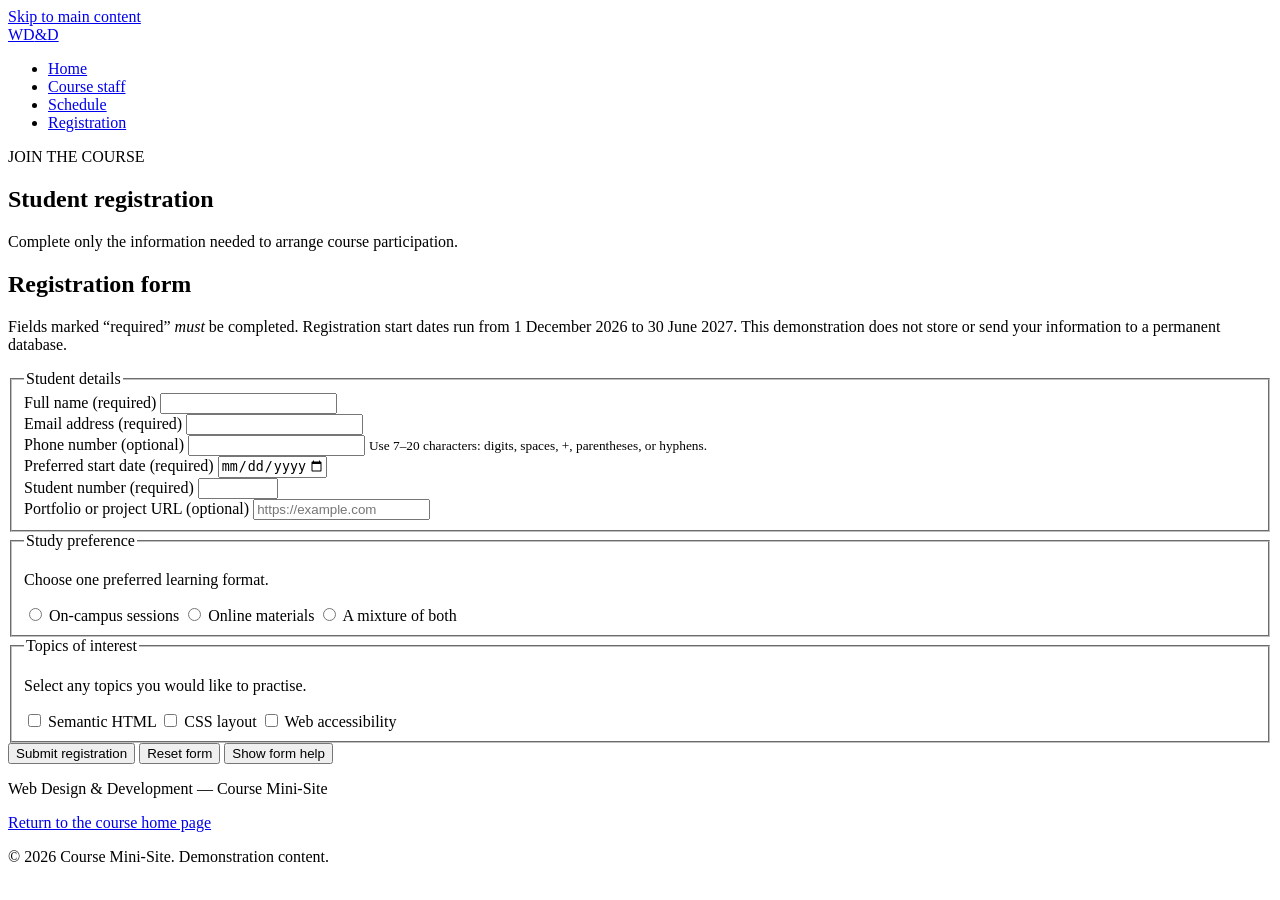
==== register.html @ 67a7a3f3 "Create register.html" ====
<!doctype html>
<html lang="en">
<head>
  <meta charset="utf-8">
  <meta name="viewport" content="width=device-width, initial-scale=1">
  <meta name="description" content="Demonstration registration form for the Web Design and Development course.">
  <title>Registration | Web Design &amp; Development</title>
  <link rel="stylesheet" href="styles.css">
  <script src="script.js" defer></script>
</head>
<body>
  <a class="skip-link" href="#main-content">Skip to main content</a>
  <header class="site-header">
    <div class="header-inner">
      <a class="brand" href="index.html" aria-label="Web Design and Development course home">WD<span>&amp;</span>D</a>
      <nav aria-label="Main navigation">
        <ul class="nav-list">
          <li><a href="index.html">Home</a></li>
          <li><a href="staff.html">Course staff</a></li>
          <li><a href="schedule.html">Schedule</a></li>
          <li><a href="register.html" aria-current="page">Registration</a></li>
        </ul>
      </nav>
    </div>
  </header>

  <main id="main-content" class="page-shell" tabindex="-1">
    <section class="page-intro">
      <p class="eyebrow">JOIN THE COURSE</p>
      <h1>Student registration</h1>
      <p class="lead">Complete only the information needed to arrange course participation.</p>
    </section>

    <section class="content-card form-card" aria-labelledby="form-heading">
      <h2 id="form-heading">Registration form</h2>
      <p>Fields marked “required” <em>must</em> be completed. Registration start dates run from <time datetime="2026-12-01">1 December 2026</time> to <time datetime="2027-06-30">30 June 2027</time>. This demonstration does not store or send your information to a permanent database.</p>

      <form id="registration-form" action="/submit" method="post">
        <fieldset>
          <legend>Student details</legend>
          <div class="form-grid">
            <div class="field">
              <label for="student-name">Full name (required)</label>
              <input id="student-name" name="student_name" type="text" autocomplete="name" minlength="2" maxlength="60" required>
            </div>
            <div class="field">
              <label for="student-email">Email address (required)</label>
              <input id="student-email" name="email" type="email" autocomplete="email" maxlength="100" required>
            </div>
            <div class="field">
              <label for="student-phone">Phone number (optional)</label>
              <input id="student-phone" name="phone" type="tel" autocomplete="tel" pattern="[0-9+\(\) \-]{7,20}" aria-describedby="phone-help">
              <small id="phone-help">Use 7–20 characters: digits, spaces, +, parentheses, or hyphens.</small>
            </div>
            <div class="field">
              <label for="start-date">Preferred start date (required)</label>
              <input id="start-date" name="start_date" type="date" min="2026-12-01" max="2027-06-30" required>
            </div>
            <div class="field">
              <label for="student-number">Student number (required)</label>
              <input id="student-number" name="student_number" type="number" min="1" max="999999" step="1" required>
            </div>
            <div class="field">
              <label for="portfolio-url">Portfolio or project URL (optional)</label>
              <input id="portfolio-url" name="portfolio_url" type="url" placeholder="https://example.com">
            </div>
          </div>
        </fieldset>

        <fieldset>
          <legend>Study preference</legend>
          <p class="fieldset-hint">Choose one preferred learning format.</p>
          <div class="choice-list">
            <label for="fmt-on-campus"><input id="fmt-on-campus" type="radio" name="study_format" value="on-campus" required> On-campus sessions</label>
            <label for="fmt-online"><input id="fmt-online" type="radio" name="study_format" value="online"> Online materials</label>
            <label for="fmt-mixed"><input id="fmt-mixed" type="radio" name="study_format" value="mixed"> A mixture of both</label>
          </div>
        </fieldset>

        <fieldset>
          <legend>Topics of interest</legend>
          <p class="fieldset-hint">Select any topics you would like to practise.</p>
          <div class="choice-list">
            <label for="topic-html"><input id="topic-html" type="checkbox" name="topic_html" value="yes"> Semantic HTML</label>
            <label for="topic-css"><input id="topic-css" type="checkbox" name="topic_css" value="yes"> CSS layout</label>
            <label for="topic-accessibility"><input id="topic-accessibility" type="checkbox" name="topic_accessibility" value="yes"> Web accessibility</label>
          </div>
        </fieldset>

        <div class="form-actions">
          <button class="primary-button" type="submit">Submit registration</button>
          <button class="secondary-button" type="reset">Reset form</button>
          <button class="secondary-button" type="button" id="help-button">Show form help</button>
        </div>
        <p id="form-help" class="status-message" hidden>Complete the required fields, choose one study preference, and check that your email address is valid.</p>
        <p id="form-status" class="status-message" role="status" aria-live="polite"></p>
      </form>
    </section>
  </main>

  <footer class="site-footer">
    <p>Web Design &amp; Development — Course Mini-Site</p>
    <p><a href="index.html#main-content">Return to the course home page</a></p>
    <p>&copy; 2026 Course Mini-Site. Demonstration content.</p>
  </footer>
</body>
</html>
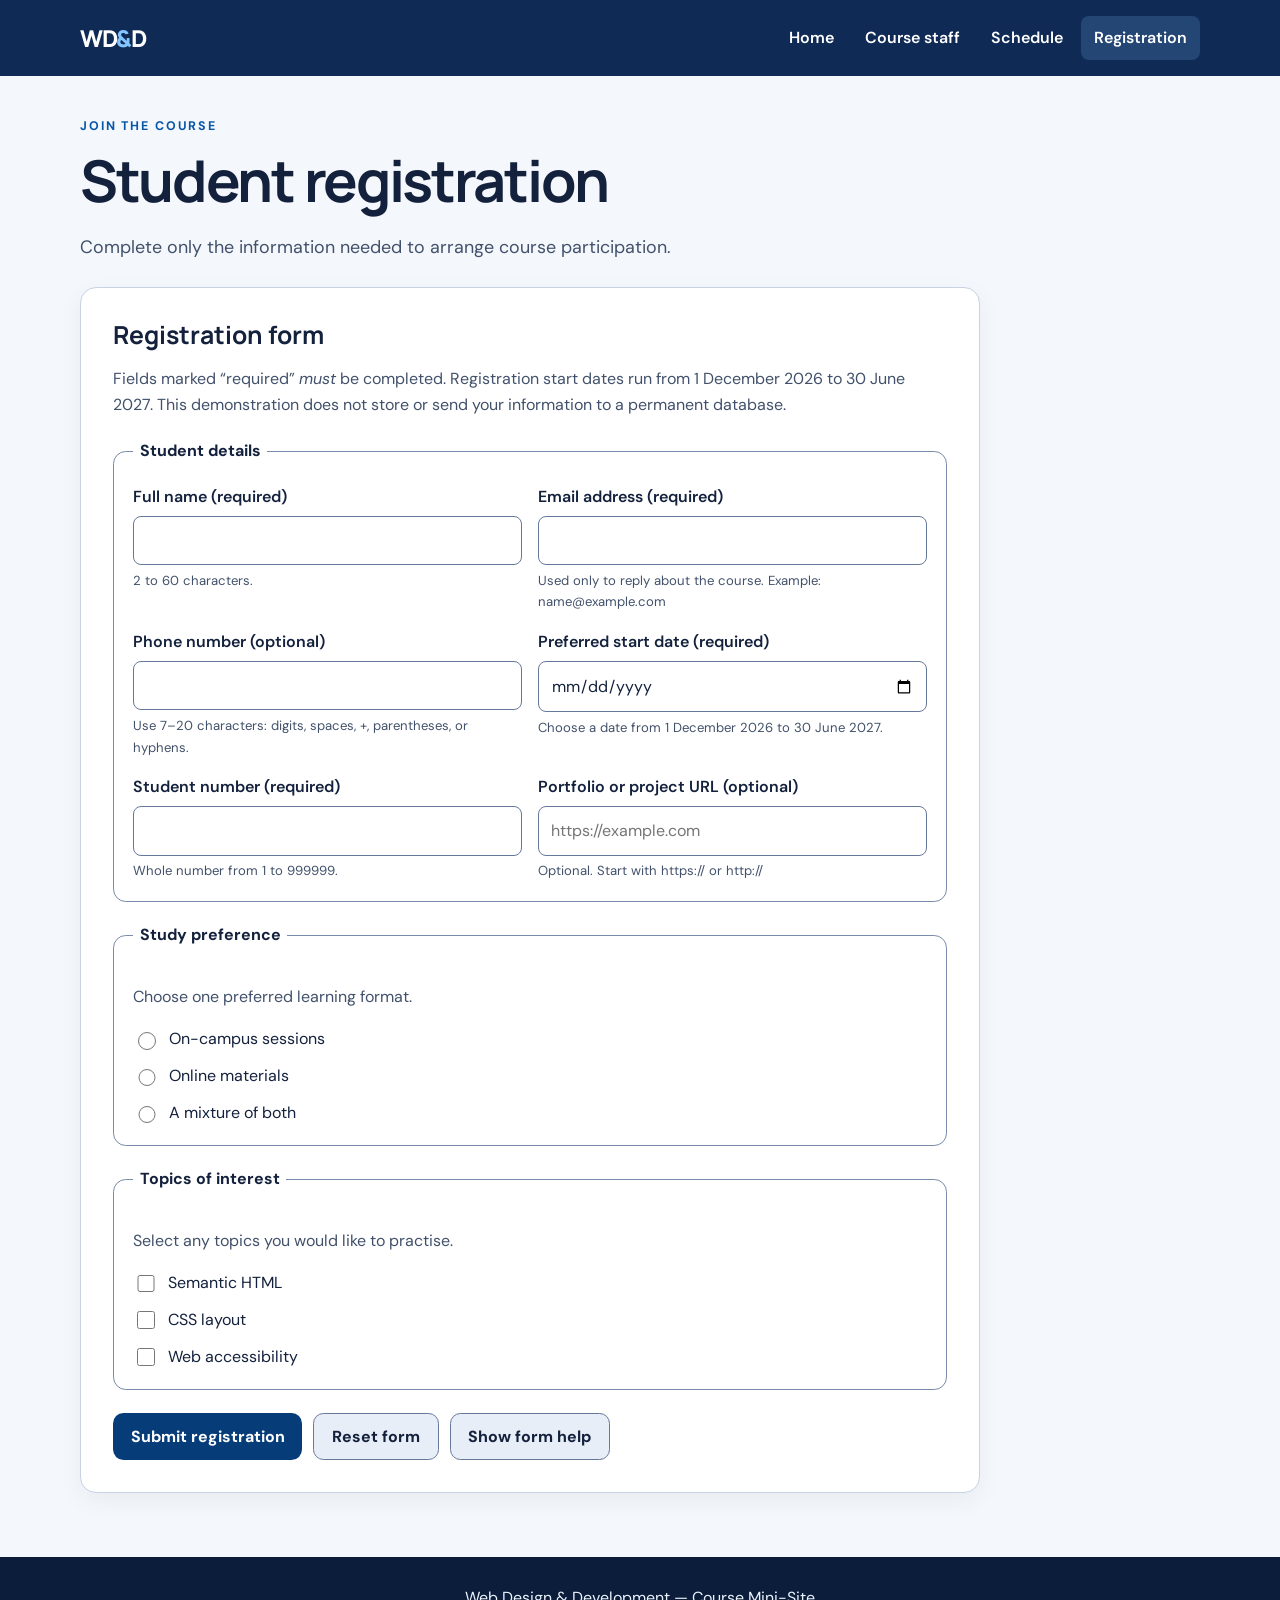
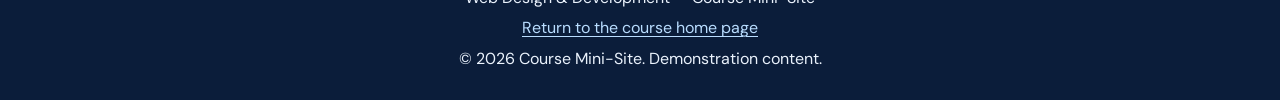
==== commit 7b9f4216: "Add root files with correct names" ====
--- a/register.html
+++ b/register.html
@@ -5,6 +5,7 @@
   <meta name="viewport" content="width=device-width, initial-scale=1">
   <meta name="description" content="Demonstration registration form for the Web Design and Development course.">
   <title>Registration | Web Design &amp; Development</title>
+  <link rel="icon" href="assets/course-illustration.svg" type="image/svg+xml">
   <link rel="stylesheet" href="styles.css">
   <script src="script.js" defer></script>
 </head>
@@ -41,11 +42,13 @@
           <div class="form-grid">
             <div class="field">
               <label for="student-name">Full name (required)</label>
-              <input id="student-name" name="student_name" type="text" autocomplete="name" minlength="2" maxlength="60" required>
+              <input id="student-name" name="student_name" type="text" autocomplete="name" minlength="2" maxlength="60" aria-describedby="name-help" required>
+              <small id="name-help">2 to 60 characters.</small>
             </div>
             <div class="field">
               <label for="student-email">Email address (required)</label>
-              <input id="student-email" name="email" type="email" autocomplete="email" maxlength="100" required>
+              <input id="student-email" name="email" type="email" autocomplete="email" maxlength="100" aria-describedby="email-help" required>
+              <small id="email-help">Used only to reply about the course. Example: name@example.com</small>
             </div>
             <div class="field">
               <label for="student-phone">Phone number (optional)</label>
@@ -54,15 +57,18 @@
             </div>
             <div class="field">
               <label for="start-date">Preferred start date (required)</label>
-              <input id="start-date" name="start_date" type="date" min="2026-12-01" max="2027-06-30" required>
+              <input id="start-date" name="start_date" type="date" min="2026-12-01" max="2027-06-30" aria-describedby="date-help" required>
+              <small id="date-help">Choose a date from 1 December 2026 to 30 June 2027.</small>
             </div>
             <div class="field">
               <label for="student-number">Student number (required)</label>
-              <input id="student-number" name="student_number" type="number" min="1" max="999999" step="1" required>
+              <input id="student-number" name="student_number" type="number" min="1" max="999999" step="1" aria-describedby="number-help" required>
+              <small id="number-help">Whole number from 1 to 999999.</small>
             </div>
             <div class="field">
               <label for="portfolio-url">Portfolio or project URL (optional)</label>
-              <input id="portfolio-url" name="portfolio_url" type="url" placeholder="https://example.com">
+              <input id="portfolio-url" name="portfolio_url" type="url" placeholder="https://example.com" aria-describedby="url-help">
+              <small id="url-help">Optional. Start with https:// or http://</small>
             </div>
           </div>
         </fieldset>
@@ -71,9 +77,9 @@
           <legend>Study preference</legend>
           <p class="fieldset-hint">Choose one preferred learning format.</p>
           <div class="choice-list">
-            <label for="fmt-on-campus"><input id="fmt-on-campus" type="radio" name="study_format" value="on-campus" required> On-campus sessions</label>
-            <label for="fmt-online"><input id="fmt-online" type="radio" name="study_format" value="online"> Online materials</label>
-            <label for="fmt-mixed"><input id="fmt-mixed" type="radio" name="study_format" value="mixed"> A mixture of both</label>
+            <div class="choice"><input id="fmt-on-campus" type="radio" name="study_format" value="on-campus" required><label for="fmt-on-campus">On-campus sessions</label></div>
+            <div class="choice"><input id="fmt-online" type="radio" name="study_format" value="online"><label for="fmt-online">Online materials</label></div>
+            <div class="choice"><input id="fmt-mixed" type="radio" name="study_format" value="mixed"><label for="fmt-mixed">A mixture of both</label></div>
           </div>
         </fieldset>
 
@@ -81,9 +87,9 @@
           <legend>Topics of interest</legend>
           <p class="fieldset-hint">Select any topics you would like to practise.</p>
           <div class="choice-list">
-            <label for="topic-html"><input id="topic-html" type="checkbox" name="topic_html" value="yes"> Semantic HTML</label>
-            <label for="topic-css"><input id="topic-css" type="checkbox" name="topic_css" value="yes"> CSS layout</label>
-            <label for="topic-accessibility"><input id="topic-accessibility" type="checkbox" name="topic_accessibility" value="yes"> Web accessibility</label>
+            <div class="choice"><input id="topic-html" type="checkbox" name="topic_html" value="yes"><label for="topic-html">Semantic HTML</label></div>
+            <div class="choice"><input id="topic-css" type="checkbox" name="topic_css" value="yes"><label for="topic-css">CSS layout</label></div>
+            <div class="choice"><input id="topic-accessibility" type="checkbox" name="topic_accessibility" value="yes"><label for="topic-accessibility">Web accessibility</label></div>
           </div>
         </fieldset>
 
@@ -101,7 +107,7 @@
   <footer class="site-footer">
     <p>Web Design &amp; Development — Course Mini-Site</p>
     <p><a href="index.html#main-content">Return to the course home page</a></p>
-    <p>&copy; 2026 Course Mini-Site. Demonstration content.</p>
+    <p>&copy; <time datetime="2026">2026</time> Course Mini-Site. Demonstration content.</p>
   </footer>
 </body>
 </html>
--- a/styles.css
+++ b/styles.css
@@ -0,0 +1,132 @@
+@import url('https://fonts.googleapis.com/css2?family=DM+Sans:wght@400;500;600;700&family=Manrope:wght@600;700;800&display=swap');
+
+:root {
+  color-scheme: light;
+  --ink: #14213d;
+  --muted: #42516b;
+  --paper: #f4f7fb;
+  --surface: #ffffff;
+  --line: #c7d2e2;
+  --navy: #102a56;
+  --blue: #0756a8;
+  --blue-dark: #063d79;
+  --pale: #e8f1fc;
+  --focus: #ffbf47;
+}
+
+* { box-sizing: border-box; }
+html { scroll-behavior: smooth; }
+body {
+  margin: 0;
+  background: var(--paper);
+  color: var(--ink);
+  font-family: "DM Sans", Arial, sans-serif;
+  font-size: 16px;
+  line-height: 1.65;
+}
+a { color: var(--blue-dark); text-decoration-thickness: 1px; text-underline-offset: 3px; }
+a:hover { text-decoration-thickness: 2px; }
+a:focus-visible, button:focus-visible, input:focus-visible, .table-wrap:focus-visible {
+  outline: 3px solid var(--navy);
+  outline-offset: 3px;
+  box-shadow: 0 0 0 3px var(--focus);
+}
+.skip-link {
+  position: absolute; left: 1rem; top: -5rem; z-index: 10;
+  background: #fff; color: var(--ink); padding: .75rem 1rem; border-radius: .5rem;
+}
+.skip-link:focus { top: 1rem; }
+.site-header { background: var(--navy); color: #fff; }
+.header-inner {
+  width: min(1120px, calc(100% - 2rem)); margin: auto;
+  min-height: 76px; display: flex; align-items: center; justify-content: space-between; gap: 1.5rem;
+}
+.brand { color: #fff; font: 800 1.45rem Manrope, sans-serif; text-decoration: none; letter-spacing: -.06em; }
+.brand span { color: #83c5ff; }
+.nav-list { display: flex; flex-wrap: wrap; gap: .35rem; list-style: none; margin: 0; padding: 0; }
+.nav-list a {
+  display: inline-block; color: #fff; text-decoration: none;
+  padding: .55rem .8rem; border-radius: .5rem; font-weight: 600;
+}
+.nav-list a:hover, .nav-list a[aria-current="page"] { background: #244675; }
+.page-shell:focus { outline: none; }
+.page-shell { width: min(1120px, calc(100% - 2rem)); margin: 2.5rem auto 4rem; }
+.hero {
+  padding: clamp(2rem, 6vw, 4.5rem); border-radius: 1.4rem;
+  color: #fff; background: linear-gradient(120deg, #102a56, #0756a8);
+  margin-bottom: 1.5rem;
+}
+.eyebrow { color: #b3dbff; font-size: .78rem; font-weight: 700; letter-spacing: .15em; margin: 0 0 .6rem; }
+h1, h2, h3 { font-family: Manrope, "DM Sans", sans-serif; line-height: 1.2; }
+h1 { font-size: clamp(2.2rem, 5vw, 3.6rem); margin: 0 0 1rem; letter-spacing: -.04em; }
+h2 { font-size: 1.55rem; margin: 0 0 1rem; }
+h3 { font-size: 1.12rem; margin: 1.5rem 0 .55rem; }
+.hero .lead { max-width: 650px; color: #e8f3ff; }
+.lead { color: var(--muted); font-size: 1.12rem; max-width: 760px; }
+.button-link, .primary-button, .secondary-button {
+  display: inline-block; border: 0; border-radius: .65rem; padding: .75rem 1.1rem;
+  font: 700 1rem "DM Sans", sans-serif; cursor: pointer; text-decoration: none;
+}
+.button-link, .primary-button { background: #fff; color: var(--blue-dark); }
+.button-link:hover { background: #e8f1fc; }
+.primary-button { background: var(--blue-dark); color: #fff; }
+.primary-button:hover { background: #102a56; }
+.secondary-button { background: #e8eef7; color: var(--ink); border: 1px solid #66789a; }
+.secondary-button:hover { background: #dce7f5; }
+.content-grid { display: grid; grid-template-columns: minmax(0, 1.7fr) minmax(250px, .9fr); gap: 1.5rem; align-items: start; }
+.content-card, .sidebar {
+  background: var(--surface); border: 1px solid var(--line); border-radius: 1rem;
+  padding: clamp(1.25rem, 3vw, 2rem); box-shadow: 0 8px 24px rgba(16,42,86,.05);
+}
+.content-card + .content-card { margin-top: 1.5rem; }
+.content-card p, .sidebar p { color: var(--muted); }
+.content-card h2:not(:first-child) { margin-top: 2rem; }
+.sidebar { background: #edf4fc; }
+.sidebar h2 { font-size: 1.3rem; }
+.sidebar dt, .definition-list dt { font-weight: 700; margin-top: .8rem; }
+.sidebar dd, .definition-list dd { margin: .15rem 0 0; color: var(--muted); }
+.sidebar ul { padding-left: 1.2rem; }
+.course-figure, .staff-figure { margin: 1.5rem 0; }
+.course-figure img, .staff-figure img { display: block; width: 100%; max-width: 560px; border-radius: .8rem; background: #e8f1fc; }
+figcaption { margin-top: .5rem; color: var(--muted); font-size: .92rem; }
+.date-list { padding-left: 1.25rem; }
+.page-intro { margin-bottom: 1.5rem; }
+.page-intro .eyebrow { color: var(--blue); }
+.table-wrap { overflow-x: auto; }
+table { width: 100%; border-collapse: collapse; min-width: 680px; margin: .5rem 0 1rem; }
+caption { text-align: left; font-weight: 700; color: var(--ink); padding: .75rem 0; }
+th, td { border: 1px solid #aebdd1; padding: .85rem; text-align: left; vertical-align: top; }
+thead th { background: #dceafa; color: #14213d; }
+tbody th { background: #edf4fc; }
+tfoot th, tfoot td { background: #e8eef7; font-weight: 700; }
+.note, .fieldset-hint, small { color: var(--muted); }
+.form-card { max-width: 900px; }
+fieldset { border: 1px solid #7a8bab; border-radius: .8rem; padding: 1.2rem; margin: 1.25rem 0; }
+legend { font-weight: 700; padding: 0 .4rem; }
+.form-grid { display: grid; grid-template-columns: repeat(2, minmax(0, 1fr)); gap: 1rem; }
+.field label { display: block; font-weight: 600; margin-bottom: .35rem; }
+.field input {
+  width: 100%; min-height: 46px; border: 1px solid #66789a; border-radius: .5rem;
+  padding: .65rem .75rem; background: #fff; color: var(--ink); font: inherit;
+}
+.field small { display: block; margin-top: .3rem; font-size: .82rem; }
+.choice-list { display: grid; gap: .65rem; }
+.choice { display: flex; gap: .65rem; align-items: center; }
+.choice-list input { width: 1.1rem; height: 1.1rem; accent-color: var(--blue-dark); }
+.form-actions { display: flex; flex-wrap: wrap; gap: .7rem; margin-top: 1.4rem; }
+
+.status-message:empty { display: none; }
+.status-message { margin-top: 1rem; padding: .8rem 1rem; border-radius: .6rem; background: var(--pale); color: var(--ink); }
+.site-footer { background: #0b1d3a; color: #eaf2fc; padding: 1.5rem 1rem; text-align: center; }
+.site-footer p { margin: .25rem; }
+.site-footer a { color: #b9ddff; }
+@media (max-width: 760px) {
+  .header-inner { align-items: flex-start; flex-direction: column; padding: 1rem 0; gap: .7rem; }
+  .nav-list { gap: .15rem; }
+  .nav-list a { padding: .45rem .55rem; font-size: .92rem; }
+  .content-grid { grid-template-columns: 1fr; }
+}
+@media (max-width: 520px) {
+  .form-grid { grid-template-columns: 1fr; }
+  .page-shell { margin-top: 1.25rem; }
+}
